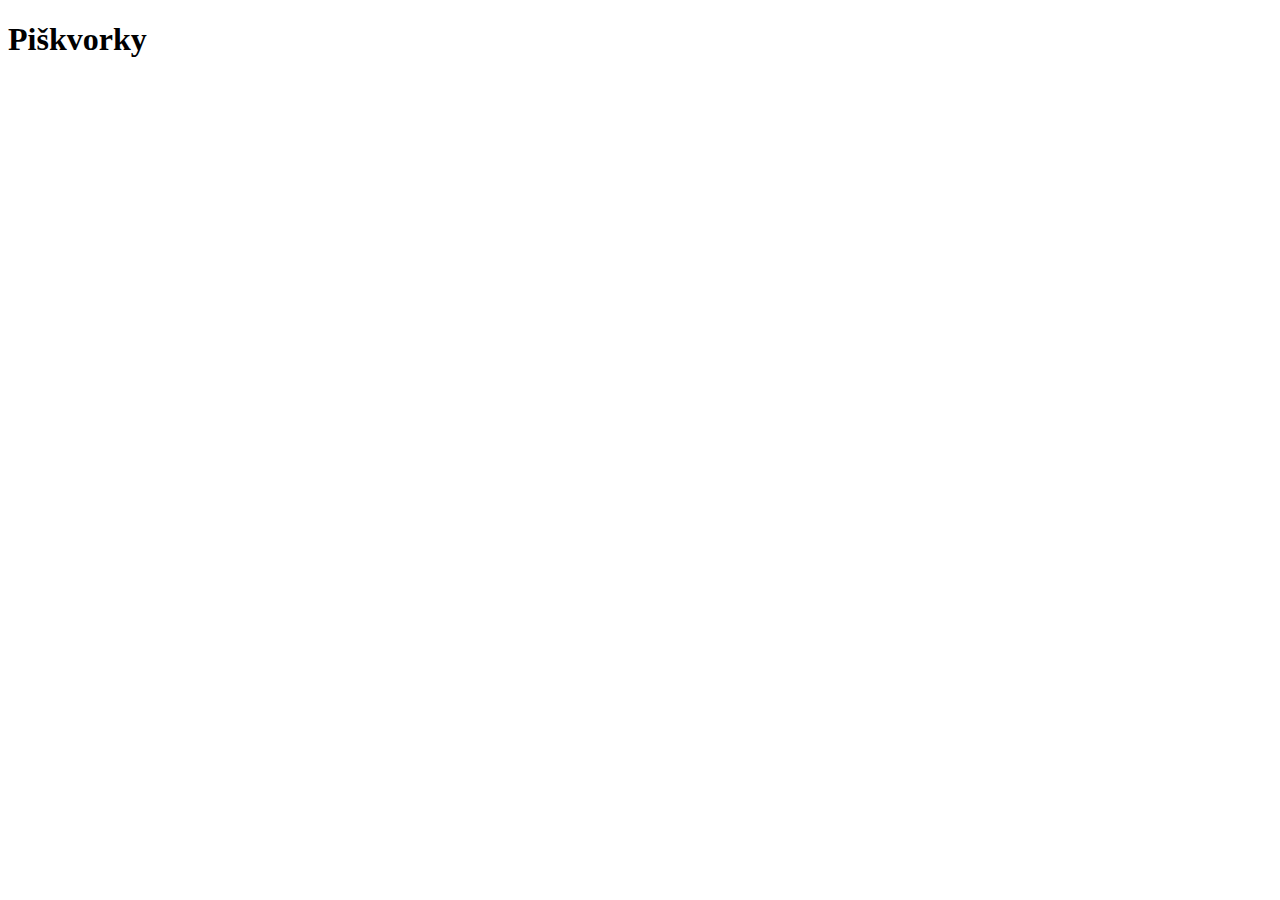
==== index.html @ 34e4c89b "Základní html" ====
<!DOCTYPE html>
<html lang="en">
<head>
    <meta charset="UTF-8">
    <meta name="viewport" content="width=device-width, initial-scale=1.0">
    <link rel="stylesheet" href="styles.css">
    <title>Document</title>
</head>
<body>
    <h1>Piškvorky</h1>
</body>
</html>
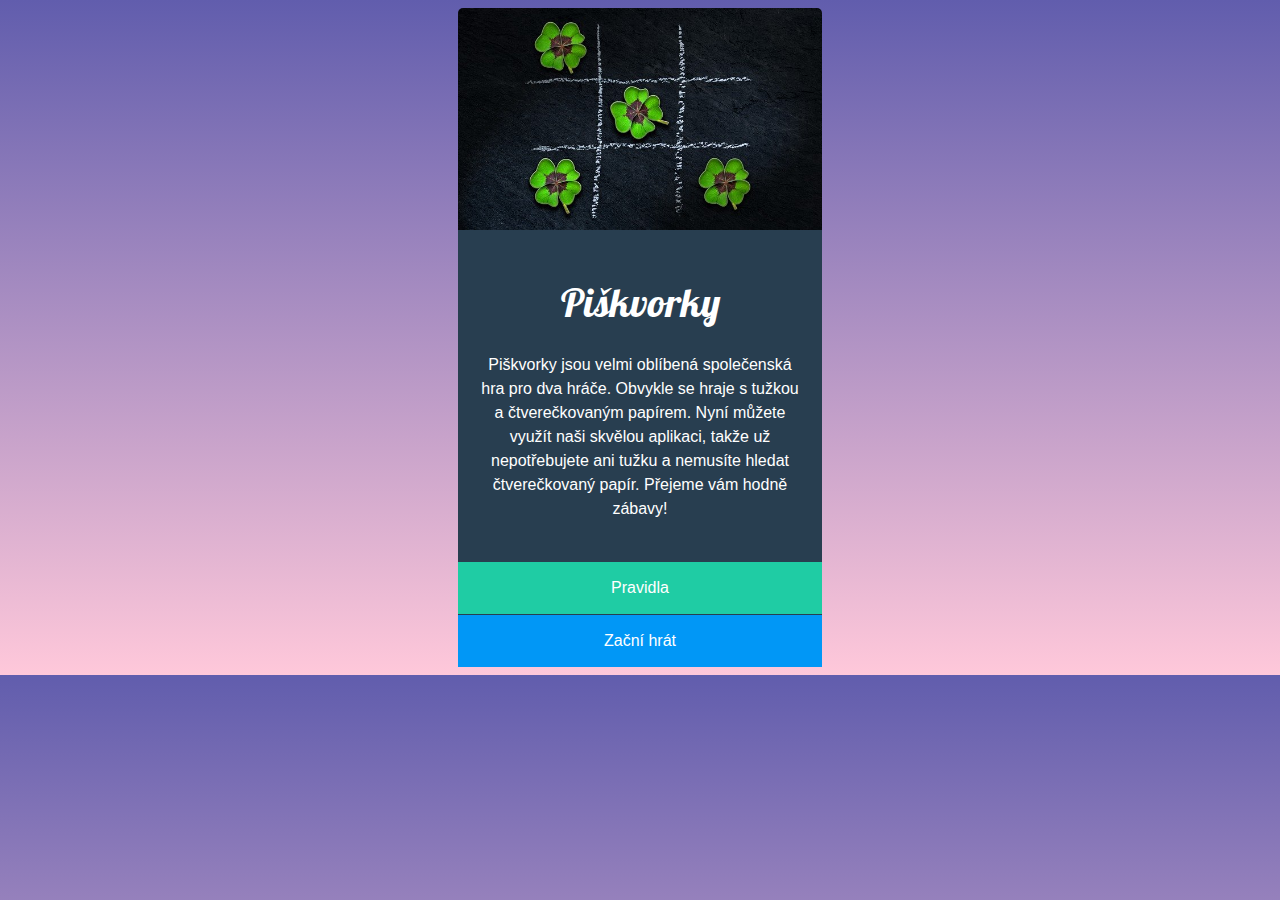
==== commit 47dbcf47: "Initial commit" ====
--- a/index.html
+++ b/index.html
@@ -4,9 +4,30 @@
     <meta charset="UTF-8">
     <meta name="viewport" content="width=device-width, initial-scale=1.0">
     <link rel="stylesheet" href="styles.css">
+    <link rel="preconnect" href="https://fonts.googleapis.com">
+    <link rel="preconnect" href="https://fonts.gstatic.com" crossorigin>
+    <link href="https://fonts.googleapis.com/css2?family=Lobster&display=swap" rel="stylesheet">
     <title>Document</title>
 </head>
 <body>
-    <h1>Piškvorky</h1>
+  <div class="card">
+    <div class="card__image">
+        <img src="images/uvodni.jpeg" alt="obrazek piskvorky">
+        <div class="card__info">
+            <h1 class="card__title">Piškvorky</h1>
+            <p class="card__text">Piškvorky jsou velmi oblíbená společenská hra pro dva hráče. Obvykle se hraje s tužkou a čtverečkovaným papírem. Nyní můžete využít naši skvělou aplikaci, takže už nepotřebujete ani tužku a nemusíte hledat čtverečkovaný papír. Přejeme vám hodně zábavy!</p>
+        </div>
+        
+        <div class="card__buttons">
+            <div class="button card__rules">
+            <a href="https://czechitas-podklady.cz/Piskvorky-pravidla/">Pravidla</a>
+            </div>
+
+            <div class="button card__play">
+            <a href="index.html">Zační hrát</a>
+            </div>
+        </div>
+    </div>
+  </div>            
 </body>
 </html>--- a/styles.css
+++ b/styles.css
@@ -0,0 +1,80 @@
+h1 {
+    font-family: "Lobster", sans-serif;
+    font-weight: 400;
+    font-style: normal;
+  }
+  
+  body {
+    background-image: linear-gradient(#615dad, #ffc8da);
+}
+
+.card {
+    width: 364px;
+    /* height: 615px;  toto mi nici pozadi*/
+   
+    margin: 0 auto;
+    min-height: 100%;
+  }
+
+  
+img {
+    max-width: 100%;
+    border-radius: 5px 5px 0 0;
+    display: block;
+}
+
+.card__info {
+    background-color: #283e50;
+    color: #ffffff;
+    display: flex;
+    flex-direction: column;
+    align-items: center;
+    padding: 20px;
+    height: 292px;
+}
+
+.card__title {
+    font-size: 40px;
+}
+
+.card__text {
+    font-family: Arial, Helvetica, sans-serif;
+    text-align: center;
+    line-height: 1.5;
+    font-size: 16px;
+    margin-top: 0;
+    }
+
+.card__rules {
+    background-color: #1fcca4;
+    border-bottom: #283e50 1px;
+}
+
+.card__rules:hover {
+    background-color: #1cbb96;
+}
+
+.card__play {
+    background-color: #0197f6;
+    border-top: solid 1px;
+    border-color: #283e50;
+}
+
+.card__play:hover {
+    background-color: #0090e9;
+}
+
+.button {
+    display: flex;
+    align-items: center;
+    justify-content: center;
+    height: 52px; 
+    font-family: 'Times New Roman', Times, serif;
+}
+
+a {
+     text-decoration: none;  
+     color: #ffffff;
+     font-family: Arial, Helvetica, sans-serif;
+}
+
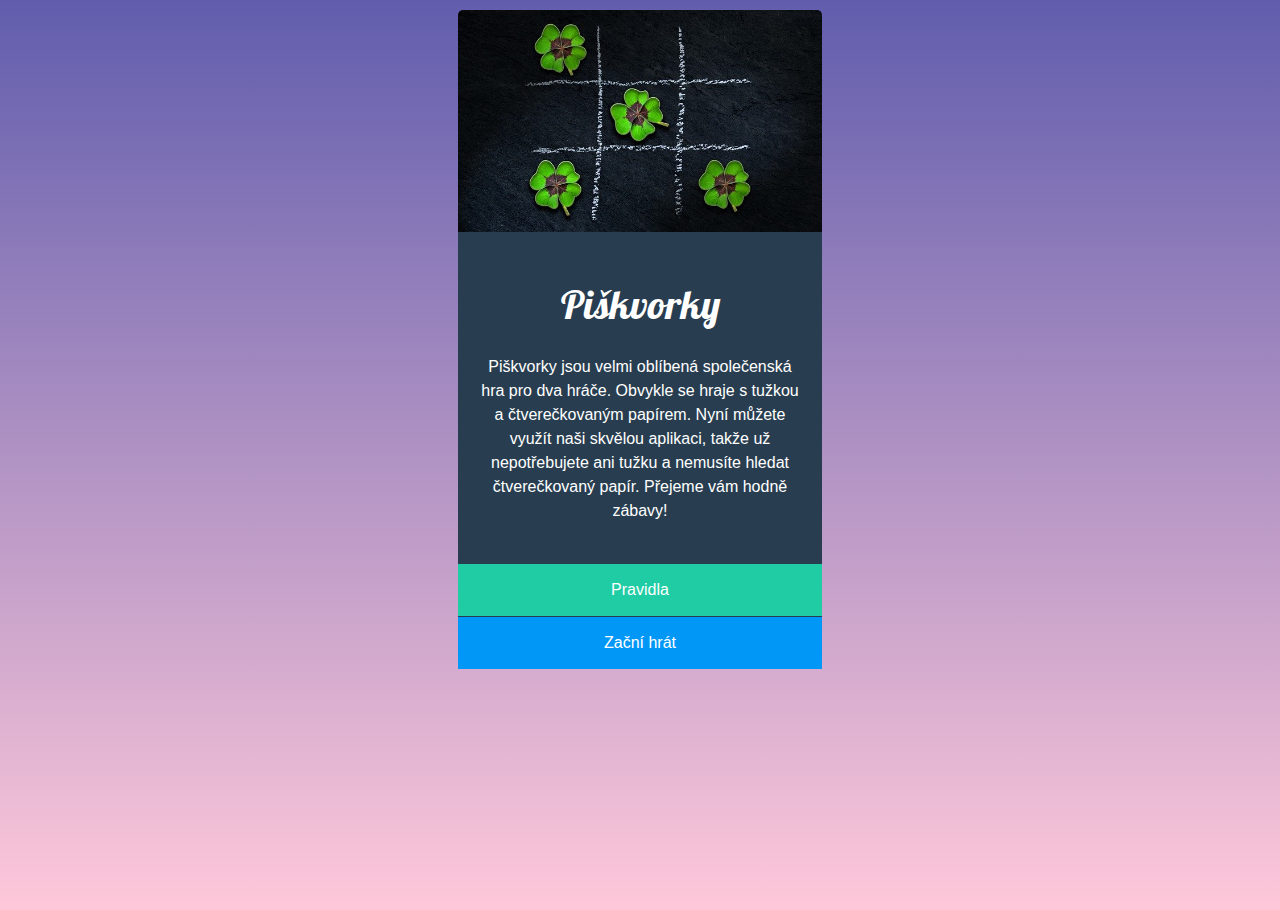
==== commit cc88c442: "nova stranka hry" ====
--- a/index.html
+++ b/index.html
@@ -10,12 +10,15 @@
     <title>Document</title>
 </head>
 <body>
+
+<div class="container">
   <div class="card">
     <div class="card__image">
         <img src="images/uvodni.jpeg" alt="obrazek piskvorky">
         <div class="card__info">
             <h1 class="card__title">Piškvorky</h1>
-            <p class="card__text">Piškvorky jsou velmi oblíbená společenská hra pro dva hráče. Obvykle se hraje s tužkou a čtverečkovaným papírem. Nyní můžete využít naši skvělou aplikaci, takže už nepotřebujete ani tužku a nemusíte hledat čtverečkovaný papír. Přejeme vám hodně zábavy!</p>
+            <p class="card__text">Piškvorky jsou velmi oblíbená společenská hra pro dva hráče. Obvykle se hraje s tužkou a čtverečkovaným papírem. Nyní můžete využít naši skvělou aplikaci, takže už nepotřebujete ani tužku a nemusíte hledat čtverečkovaný papír. Přejeme vám hodně zábavy!
+            </p>
         </div>
         
         <div class="card__buttons">
@@ -24,10 +27,11 @@
             </div>
 
             <div class="button card__play">
-            <a href="index.html">Zační hrát</a>
+            <a href="hra.html">Zační hrát</a>
             </div>
         </div>
     </div>
-  </div>            
+  </div> 
+</div>           
 </body>
 </html>--- a/styles.css
+++ b/styles.css
@@ -4,16 +4,21 @@
     font-style: normal;
   }
   
+
+
   body {
-    background-image: linear-gradient(#615dad, #ffc8da);
+    background: linear-gradient(#615dad, #ffc8da);
+    background-repeat: no-repeat;
+    background-size: cover; 
+    height: 100vh; 
+    margin: 0;   
 }
 
 .card {
-    width: 364px;
-    /* height: 615px;  toto mi nici pozadi*/
-   
-    margin: 0 auto;
+    width: 364px;  
+    margin:  auto;          
     min-height: 100%;
+    margin-top: 10px;
   }
 
   
@@ -76,5 +81,8 @@
      text-decoration: none;  
      color: #ffffff;
      font-family: Arial, Helvetica, sans-serif;
+     display: block;
+     margin: 5px;
+
 }
 
